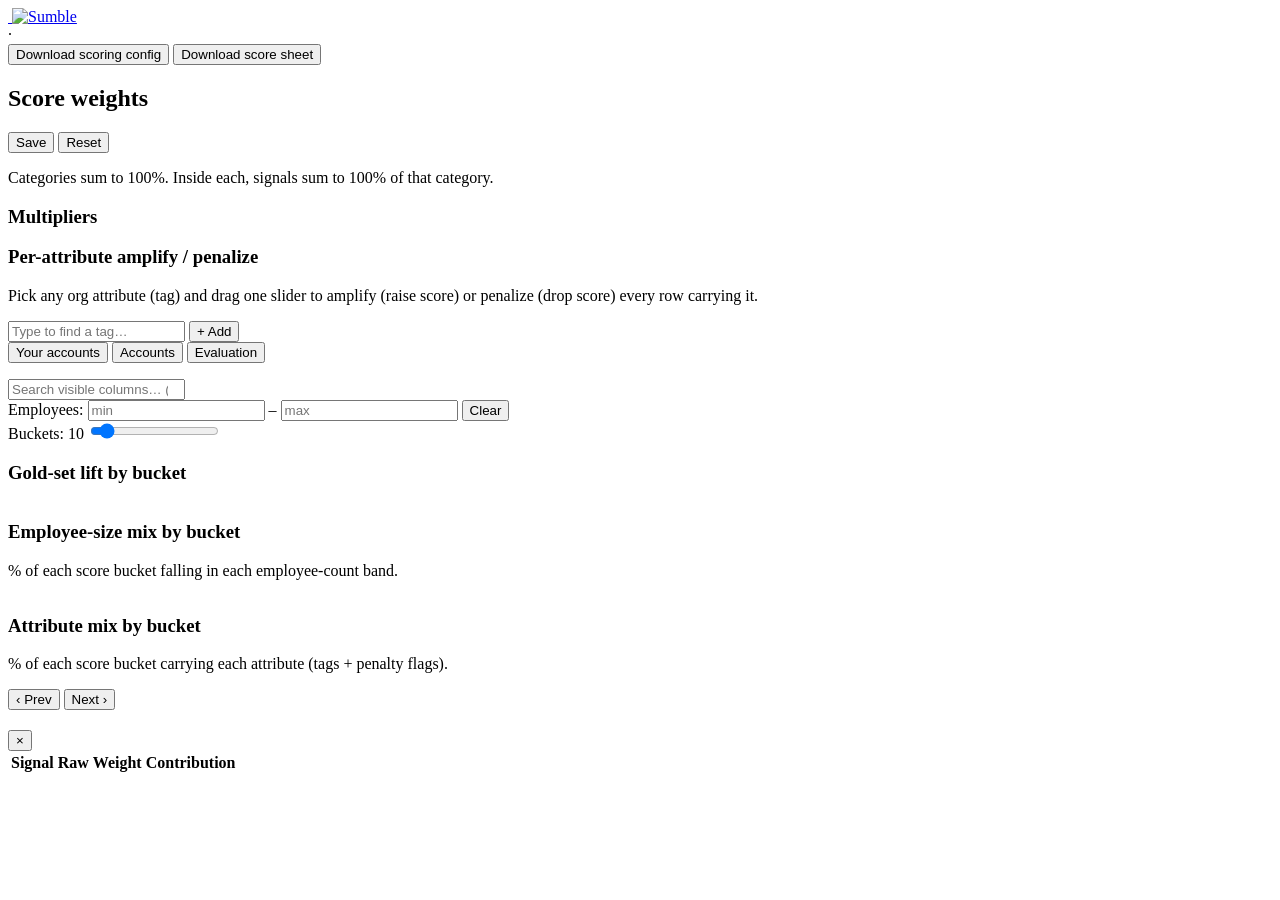
==== examples/account-scoring-sumble/static/index.html @ bb6967f5 "Add runnable account-scoring example (anonymized) examples/account-scoring-sumble: real public-compa" ====
<!doctype html>
<html lang="en">
  <head>
    <meta charset="utf-8" />
    <meta name="viewport" content="width=device-width, initial-scale=1" />
    <title>Account scoring</title>
    <link rel="stylesheet" href="/style.css" />
    <link rel="icon" type="image/svg+xml" href="/favicon.svg" />
  </head>
  <body>
    <header class="topbar">
      <a href="https://sumble.com" class="brand" target="_blank" rel="noopener">
        <img class="brand-icon"
             src="https://sumble.com/logo512.png" alt="" />
        <img class="brand-wordmark"
             src="https://sumble.com/img/sumble-wordmark.svg" alt="Sumble" />
      </a>
      <div class="topbar-meta">
        <span id="customer-name"></span>
        <span class="dot">·</span>
        <span id="row-summary"></span>
        <div class="btn-stack">
          <button id="download-config" class="btn-download" title="Download the scoring config (account-scoring-weights.json) with the current sliders">Download scoring config</button>
          <button id="download-csv" class="btn-download btn-download-secondary" title="Download the score sheet: identity + score + rank + per-signal score contributions (current sliders), zero-contribution signals dropped">Download score sheet</button>
        </div>
      </div>
    </header>

    <main class="layout">
      <aside class="sliders-panel">
        <div class="panel-header">
          <h2>Score weights</h2>
          <div class="panel-actions">
            <span id="save-status" class="save-status" title="Changes are NOT saved until you click Save"></span>
            <button id="save-btn" class="btn-save" type="button" title="Save the weights (account-scoring-weights.json) and write data.csv with the current score + rank">Save</button>
            <button id="reset-defaults" class="btn-link">Reset</button>
          </div>
        </div>
        <p class="panel-sub">Categories sum to 100%. Inside each, signals sum to 100% of that category.</p>

        <div id="categories"></div>

        <div id="multipliers-section" class="multipliers hidden">
          <h3>Multipliers</h3>
          <div id="multipliers"></div>
        </div>

        <div id="tag-multipliers-section" class="multipliers">
          <h3>Per-attribute amplify / penalize</h3>
          <p class="tag-mult-help">
            Pick any org attribute (tag) and drag one slider to amplify
            (raise score) or penalize (drop score) every row carrying it.
          </p>
          <div class="tag-mult-picker">
            <input id="tag-mult-input" list="tag-mult-list"
                   placeholder="Type to find a tag…" autocomplete="off" />
            <datalist id="tag-mult-list"></datalist>
            <button id="tag-mult-add" class="btn-tag-add" type="button">+ Add</button>
          </div>
          <div id="tag-multipliers"></div>
        </div>
      </aside>

      <section class="results-panel">
        <nav class="tabs" role="tablist">
          <button class="tab active" data-tab="accounts" role="tab">Your accounts</button>
          <button class="tab" data-tab="whitespace" role="tab">Accounts</button>
          <button class="tab" data-tab="eval" role="tab">Evaluation</button>
        </nav>
        <p id="tab-description" class="tab-description"></p>

        <div id="search-wrap" class="search-wrap">
          <input id="search-input" type="search"
                 placeholder="Search visible columns… (press / to focus)"
                 autocomplete="off" />
          <div id="size-filter" class="size-filter">
            <label class="size-filter-label" for="size-min">Employees:</label>
            <input id="size-min" type="number" min="0" inputmode="numeric"
                   placeholder="min" class="size-filter-input" />
            <span class="size-filter-dash">–</span>
            <input id="size-max" type="number" min="0" inputmode="numeric"
                   placeholder="max" class="size-filter-input" />
            <button id="size-clear" class="btn-link size-filter-clear" type="button">Clear</button>
          </div>
        </div>

        <div class="table-wrap">
          <table id="results-table">
            <thead></thead>
            <tbody></tbody>
          </table>
          <div id="eval-view" class="hidden">
            <div id="eval-summary" class="eval-summary"></div>
            <div class="eval-controls">
              <label for="eval-buckets-slider">
                Buckets: <span id="eval-buckets-value">10</span>
              </label>
              <input id="eval-buckets-slider" type="range"
                     min="2" max="100" step="1" value="10" />
            </div>
            <div id="eval-gold-section">
              <h3 class="eval-diag-title">Gold-set lift by bucket</h3>
              <table id="eval-table">
                <thead></thead>
                <tbody></tbody>
              </table>
            </div>

            <h3 class="eval-diag-title">Employee-size mix by bucket</h3>
            <p class="eval-diag-sub">% of each score bucket falling in each employee-count band.</p>
            <table id="eval-size-table" class="eval-diag-table">
              <thead></thead>
              <tbody></tbody>
            </table>

            <h3 class="eval-diag-title">Attribute mix by bucket</h3>
            <p class="eval-diag-sub">% of each score bucket carrying each attribute (tags + penalty flags).</p>
            <table id="eval-attr-table" class="eval-diag-table">
              <thead></thead>
              <tbody></tbody>
            </table>
          </div>
        </div>

        <div id="pagination" class="pagination">
          <button id="page-prev" class="btn-page" type="button">‹ Prev</button>
          <span id="page-info" class="page-info"></span>
          <button id="page-next" class="btn-page" type="button">Next ›</button>
        </div>
      </section>

      <aside id="breakdown-panel" class="breakdown hidden">
        <div class="breakdown-header">
          <div>
            <h2 id="breakdown-name"></h2>
            <p id="breakdown-meta"></p>
          </div>
          <button id="breakdown-close" class="btn-icon" aria-label="Close">×</button>
        </div>
        <table id="breakdown-table">
          <thead>
            <tr>
              <th>Signal</th>
              <th class="num">Raw</th>
              <th class="num">Weight</th>
              <th class="num">Contribution</th>
            </tr>
          </thead>
          <tbody></tbody>
        </table>
      </aside>
    </main>

    <script src="/app.js"></script>
  </body>
</html>
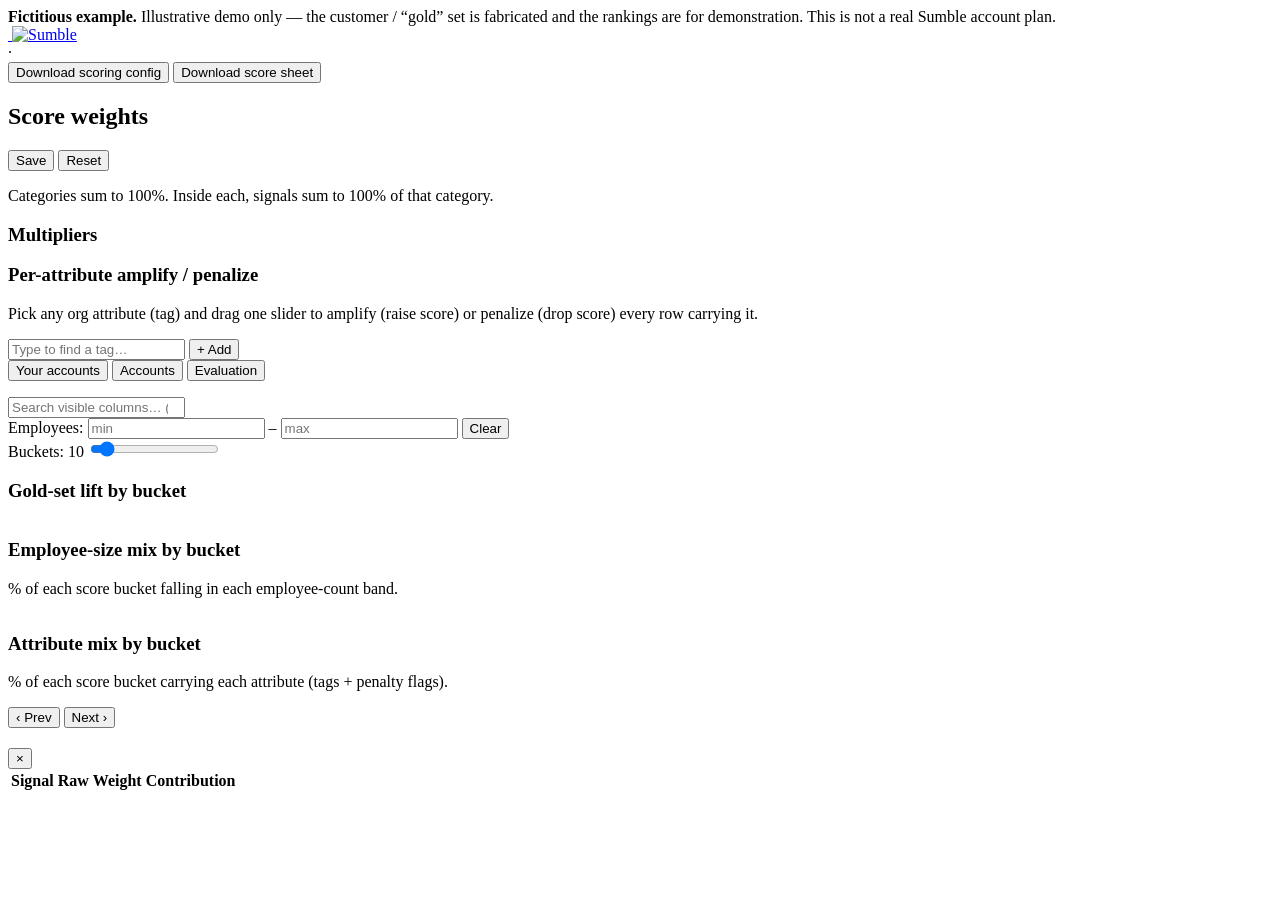
==== commit 355c7a5a: "Sync from monorepo: article refresh, API deep links, calibration (prof-services + org tags), eval ta" ====
--- a/examples/account-scoring-sumble/static/index.html
+++ b/examples/account-scoring-sumble/static/index.html
@@ -8,6 +8,9 @@
     <link rel="icon" type="image/svg+xml" href="/favicon.svg" />
   </head>
   <body>
+    <div class="demo-banner">
+      <strong>Fictitious example.</strong> Illustrative demo only — the customer / “gold” set is fabricated and the rankings are for demonstration. This is not a real Sumble account plan.
+    </div>
     <header class="topbar">
       <a href="https://sumble.com" class="brand" target="_blank" rel="noopener">
         <img class="brand-icon"
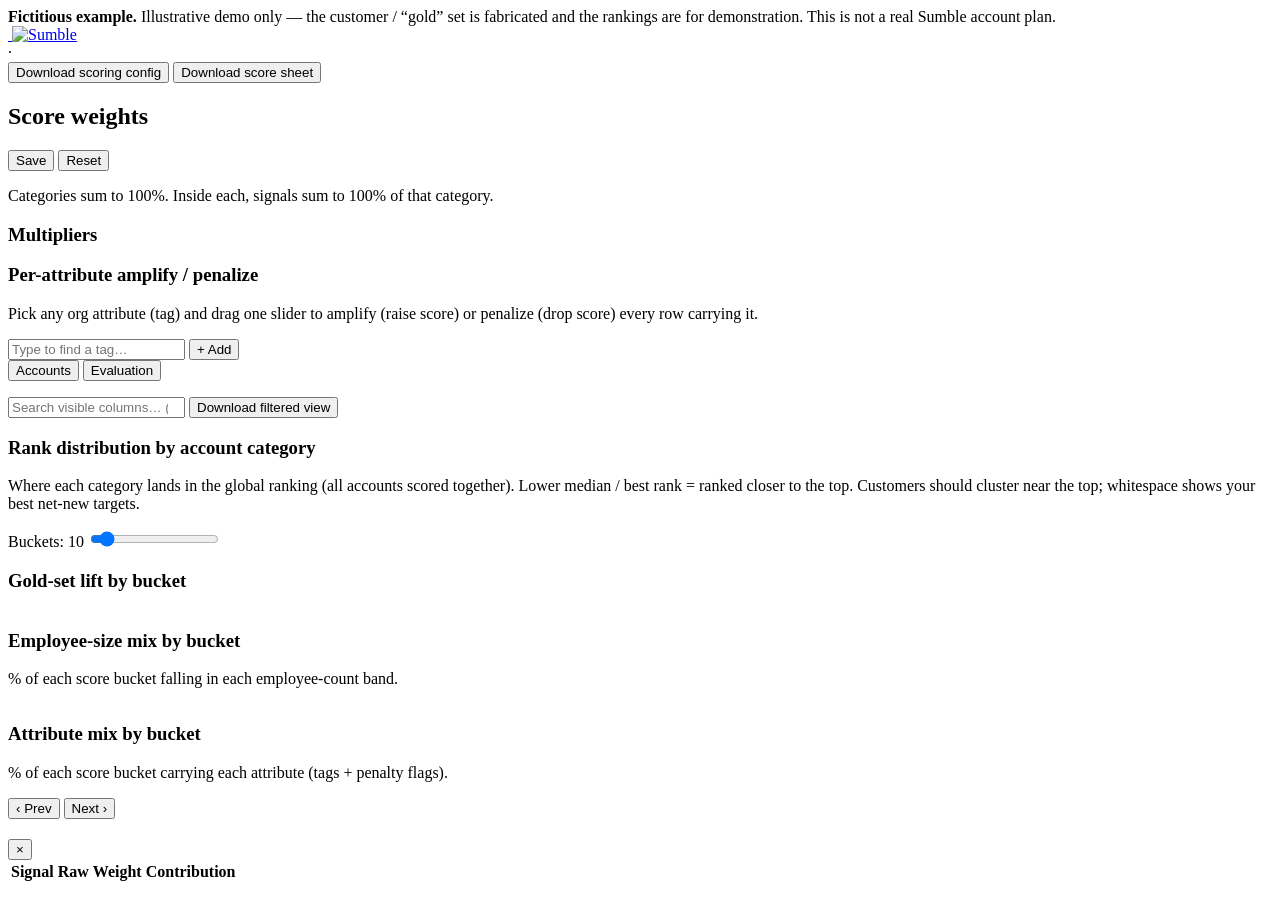
==== commit cedc875f: "Sync from monorepo e00445b" ====
--- a/examples/account-scoring-sumble/static/index.html
+++ b/examples/account-scoring-sumble/static/index.html
@@ -66,25 +66,21 @@
 
       <section class="results-panel">
         <nav class="tabs" role="tablist">
-          <button class="tab active" data-tab="accounts" role="tab">Your accounts</button>
-          <button class="tab" data-tab="whitespace" role="tab">Accounts</button>
+          <button class="tab active" data-tab="accounts" role="tab">Accounts</button>
           <button class="tab" data-tab="eval" role="tab">Evaluation</button>
         </nav>
         <p id="tab-description" class="tab-description"></p>
+
+        <div id="category-filter" class="category-filter hidden"></div>
 
         <div id="search-wrap" class="search-wrap">
           <input id="search-input" type="search"
                  placeholder="Search visible columns… (press / to focus)"
                  autocomplete="off" />
-          <div id="size-filter" class="size-filter">
-            <label class="size-filter-label" for="size-min">Employees:</label>
-            <input id="size-min" type="number" min="0" inputmode="numeric"
-                   placeholder="min" class="size-filter-input" />
-            <span class="size-filter-dash">–</span>
-            <input id="size-max" type="number" min="0" inputmode="numeric"
-                   placeholder="max" class="size-filter-input" />
-            <button id="size-clear" class="btn-link size-filter-clear" type="button">Clear</button>
-          </div>
+          <button id="download-filtered" class="btn-download btn-download-secondary"
+                  type="button"
+                  title="Download a CSV of exactly the rows currently shown (category chips, search, size filter and sort applied)">
+            Download filtered view</button>
         </div>
 
         <div class="table-wrap">
@@ -94,6 +90,16 @@
           </table>
           <div id="eval-view" class="hidden">
             <div id="eval-summary" class="eval-summary"></div>
+
+            <div id="eval-category-section" class="hidden">
+              <h3 class="eval-diag-title">Rank distribution by account category</h3>
+              <p class="eval-diag-sub">Where each category lands in the global ranking (all accounts scored together). Lower median / best rank = ranked closer to the top. Customers should cluster near the top; whitespace shows your best net-new targets.</p>
+              <table id="eval-category-table" class="eval-diag-table">
+                <thead></thead>
+                <tbody></tbody>
+              </table>
+            </div>
+
             <div class="eval-controls">
               <label for="eval-buckets-slider">
                 Buckets: <span id="eval-buckets-value">10</span>
